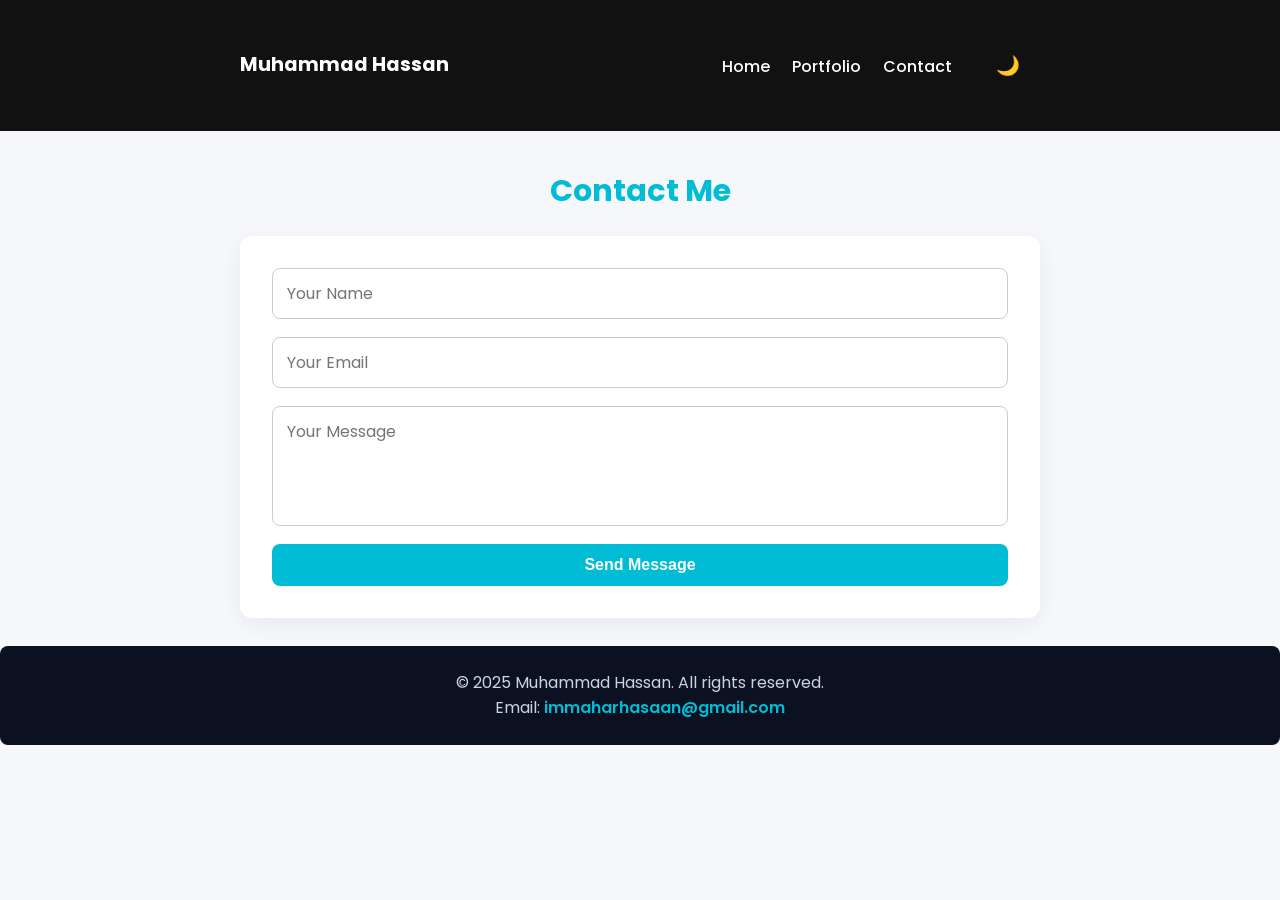
==== contact.html @ 72686596 "Added profile screen and updated assets" ====
<!DOCTYPE html>
<html lang="en">
<head>
  <meta charset="UTF-8">
  <meta name="viewport" content="width=device-width, initial-scale=1.0">
  <title>Contact - Muhammad Hassan</title>
  <link href="https://fonts.googleapis.com/css2?family=Poppins:wght@300;500;700&display=swap" rel="stylesheet">
  <link rel="icon" type="image/png" href="images/logo.jpg">
  <style>
    :root {
      --bg-color: #f5f7fb;
      --text-color: #222;
      --card-bg: #fff;
      --accent: #00bcd4;
      --nav-bg: #111;
      --footer-bg: #0b1120;
    }
    body.dark {
      --bg-color: #0f172a;
      --text-color: #e2e8f0;
      --card-bg: #1e293b;
      --nav-bg: #1e293b;
      --footer-bg: #0f172a;
    }

    *{margin:0;padding:0;box-sizing:border-box}
    body{font-family:'Poppins',sans-serif;background:var(--bg-color);color:var(--text-color);line-height:1.6;transition:background .3s,color .3s}
    .container{width:92%;max-width:800px;margin:24px auto}

    header{background:var(--nav-bg);padding:18px 0;color:#fff}
    nav{display:flex;justify-content:space-between;align-items:center}
    nav a{color:#fff;text-decoration:none;margin-left:18px;font-weight:500;transition:color .2s}
    nav a:hover{color:var(--accent)}
    .toggle-btn{cursor:pointer;background:none;border:none;color:#fff;font-size:1.2rem;margin-left:20px}

    h2{font-size:1.9rem;text-align:center;margin:36px 0 20px;color:var(--accent)}

    .contact-card{background:var(--card-bg);padding:32px;border-radius:12px;box-shadow:0 6px 20px rgba(15,23,42,.06);transition:background .3s}
    form{display:flex;flex-direction:column;gap:18px}
    input,textarea{padding:12px 14px;border:1px solid #ccc;border-radius:8px;font-family:'Poppins',sans-serif;font-size:1rem;width:100%;transition:border .3s}
    input:focus,textarea:focus{outline:none;border:1px solid var(--accent)}
    textarea{resize:none;min-height:120px}

    button{background:var(--accent);color:#fff;border:none;padding:12px 20px;border-radius:8px;font-size:1rem;font-weight:600;cursor:pointer;transition:background .3s}
    button:hover{background:#0097a7}

    footer{margin-top:28px;padding:24px 0;background:var(--footer-bg);color:#cbd5e1;text-align:center;border-radius:8px}
    footer a{color:var(--accent);text-decoration:none;font-weight:600}
  </style>
</head>
<body>
  <header>
    <div class="container">
      <nav>
        <div style="font-weight:700;font-size:1.2rem;color:#fff">Muhammad Hassan</div>
        <div>
          <a href="index.html">Home</a>
          <a href="portfolio.html">Portfolio</a>
          <a href="contact.html">Contact</a>
          <button class="toggle-btn" id="toggleBtn">🌙</button>
        </div>
      </nav>
    </div>
  </header>

  <main class="container">
    <h2>Contact Me</h2>
    <div class="contact-card">
      <form action="https://formspree.io/f/mzzzkjrl" method="POST">
        <input type="text" name="name" placeholder="Your Name" required>
        <input type="email" name="_replyto" placeholder="Your Email" required>
        <textarea name="message" placeholder="Your Message" required></textarea>
        <button type="submit">Send Message</button>
      </form>
    </div>
  </main>

  <footer>
    <p>&copy; 2025 Muhammad Hassan. All rights reserved.</p>
    <p>Email: <a href="mailto:immaharhasaan@gmail.com">immaharhasaan@gmail.com</a></p>
  </footer>

  <script>
    const toggleBtn = document.getElementById('toggleBtn');
    toggleBtn.addEventListener('click', () => {
      document.body.classList.toggle('dark');
      toggleBtn.textContent = document.body.classList.contains('dark') ? '☀️' : '🌙';
    });
  </script>
</body>
</html>
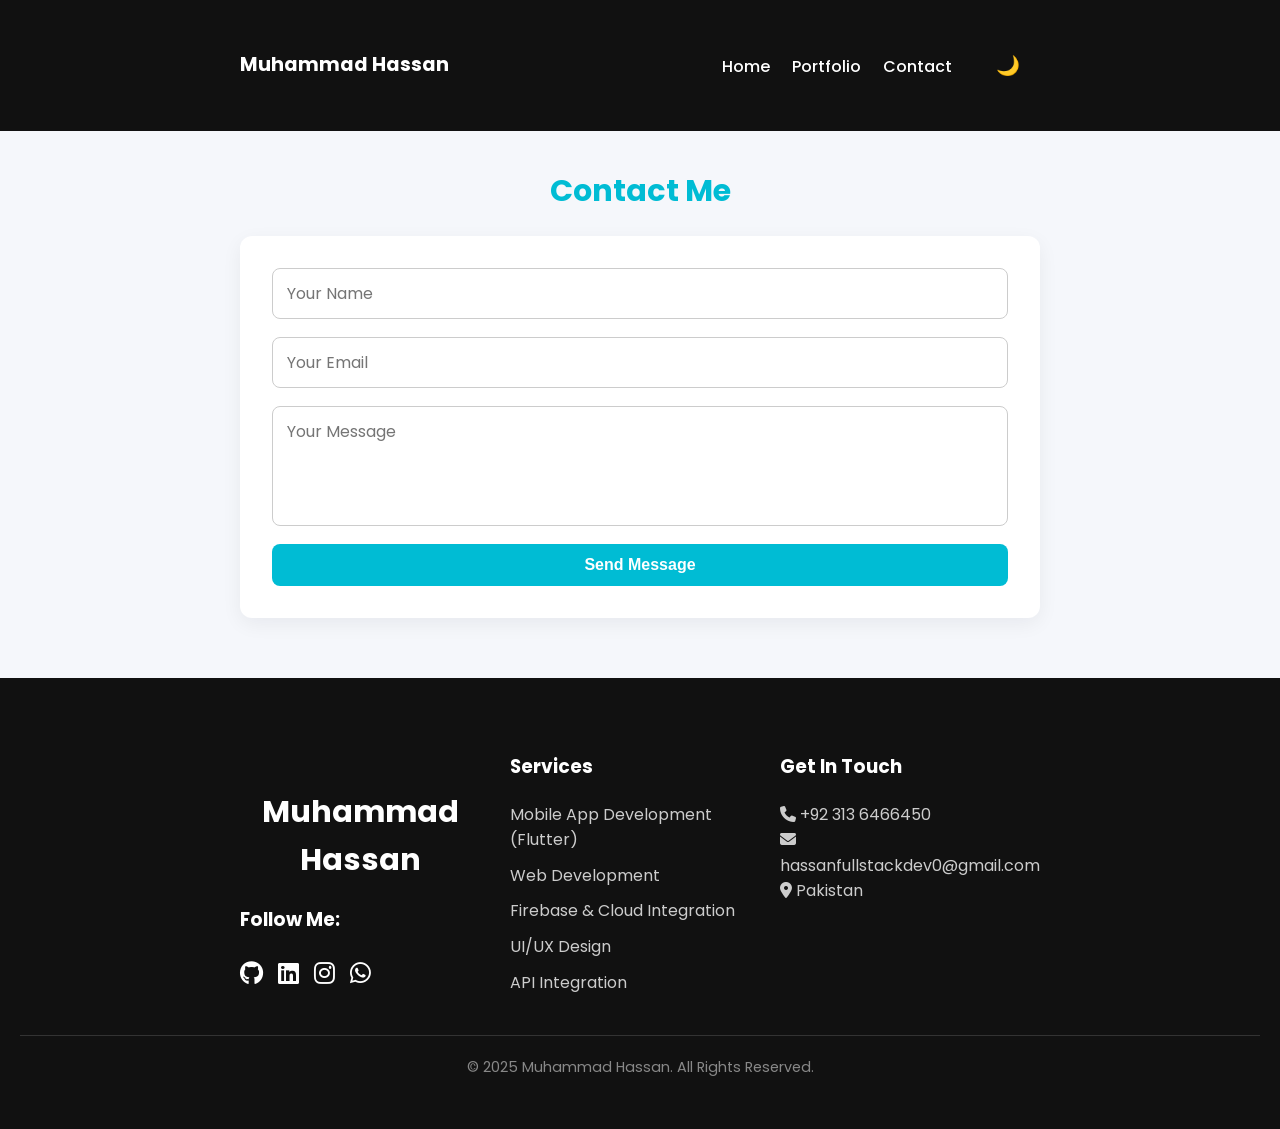
==== commit 26704405: "your message" ====
--- a/contact.html
+++ b/contact.html
@@ -6,6 +6,7 @@
   <title>Contact - Muhammad Hassan</title>
   <link href="https://fonts.googleapis.com/css2?family=Poppins:wght@300;500;700&display=swap" rel="stylesheet">
   <link rel="icon" type="image/png" href="images/logo.jpg">
+  <link rel="stylesheet" href="https://cdnjs.cloudflare.com/ajax/libs/font-awesome/6.5.0/css/all.min.css">
   <style>
     :root {
       --bg-color: #f5f7fb;
@@ -44,8 +45,22 @@
     button{background:var(--accent);color:#fff;border:none;padding:12px 20px;border-radius:8px;font-size:1rem;font-weight:600;cursor:pointer;transition:background .3s}
     button:hover{background:#0097a7}
 
-    footer{margin-top:28px;padding:24px 0;background:var(--footer-bg);color:#cbd5e1;text-align:center;border-radius:8px}
-    footer a{color:var(--accent);text-decoration:none;font-weight:600}
+    /* Footer (from index.html) */
+    .footer { background: #111; color: #ccc; padding: 50px 20px; margin-top: 60px; }
+    .footer-container { display: flex; flex-wrap: wrap; justify-content: space-between; gap: 30px; }
+    .footer-col { flex: 1 1 200px; }
+    .footer-col h3 { color: #fff; margin-bottom: 20px; }
+    .footer-col ul { list-style: none; }
+    .footer-col ul li { margin-bottom: 10px; color: #ccc; }
+    .footer-col a { color: #ccc; text-decoration: none; }
+    .footer-col a:hover { color: var(--accent); }
+    .social-icons { display: flex; gap: 15px; margin-top: 10px; }
+    .social-icons a { font-size: 1.5rem; color: #fff; transition: color 0.3s; }
+    .social-icons a:hover { color: var(--accent); }
+    .footer-bottom { text-align: center; margin-top: 30px; padding-top: 20px; border-top: 1px solid #333; color: #888; font-size: 0.9rem; }
+    @media (max-width:768px) {
+      .footer-container { flex-direction: column; }
+    }
   </style>
 </head>
 <body>
@@ -75,9 +90,45 @@
     </div>
   </main>
 
-  <footer>
-    <p>&copy; 2025 Muhammad Hassan. All rights reserved.</p>
-    <p>Email: <a href="mailto:immaharhasaan@gmail.com">immaharhasaan@gmail.com</a></p>
+  <!-- Updated Footer -->
+  <footer class="footer">
+    <div class="container footer-container">
+      <!-- Logo + Social -->
+      <div class="footer-col">
+        <h2 style="color:#fff;">Muhammad Hassan</h2>
+        <h3>Follow Me:</h3>
+        <div class="social-icons">
+          <a href="https://github.com/muhammadhassanmahar" target="_blank"><i class="fab fa-github"></i></a>
+          <a href="https://www.linkedin.com/in/muhammad-hassan-77073a298/" target="_blank"><i class="fab fa-linkedin"></i></a>
+          <a href="https://www.instagram.com" target="_blank"><i class="fab fa-instagram"></i></a>
+          <a href="https://wa.me/923136466450" target="_blank"><i class="fab fa-whatsapp"></i></a>
+        </div>
+      </div>
+
+      <!-- Services -->
+      <div class="footer-col">
+        <h3>Services</h3>
+        <ul>
+          <li>Mobile App Development (Flutter)</li>
+          <li>Web Development</li>
+          <li>Firebase & Cloud Integration</li>
+          <li>UI/UX Design</li>
+          <li>API Integration</li>
+        </ul>
+      </div>
+
+      <!-- Contact -->
+      <div class="footer-col">
+        <h3>Get In Touch</h3>
+        <p><i class="fas fa-phone"></i> +92 313 6466450</p>
+        <p><i class="fas fa-envelope"></i> hassanfullstackdev0@gmail.com</p>
+        <p><i class="fas fa-map-marker-alt"></i> Pakistan</p>
+      </div>
+    </div>
+
+    <div class="footer-bottom">
+      © 2025 Muhammad Hassan. All Rights Reserved.
+    </div>
   </footer>
 
   <script>
